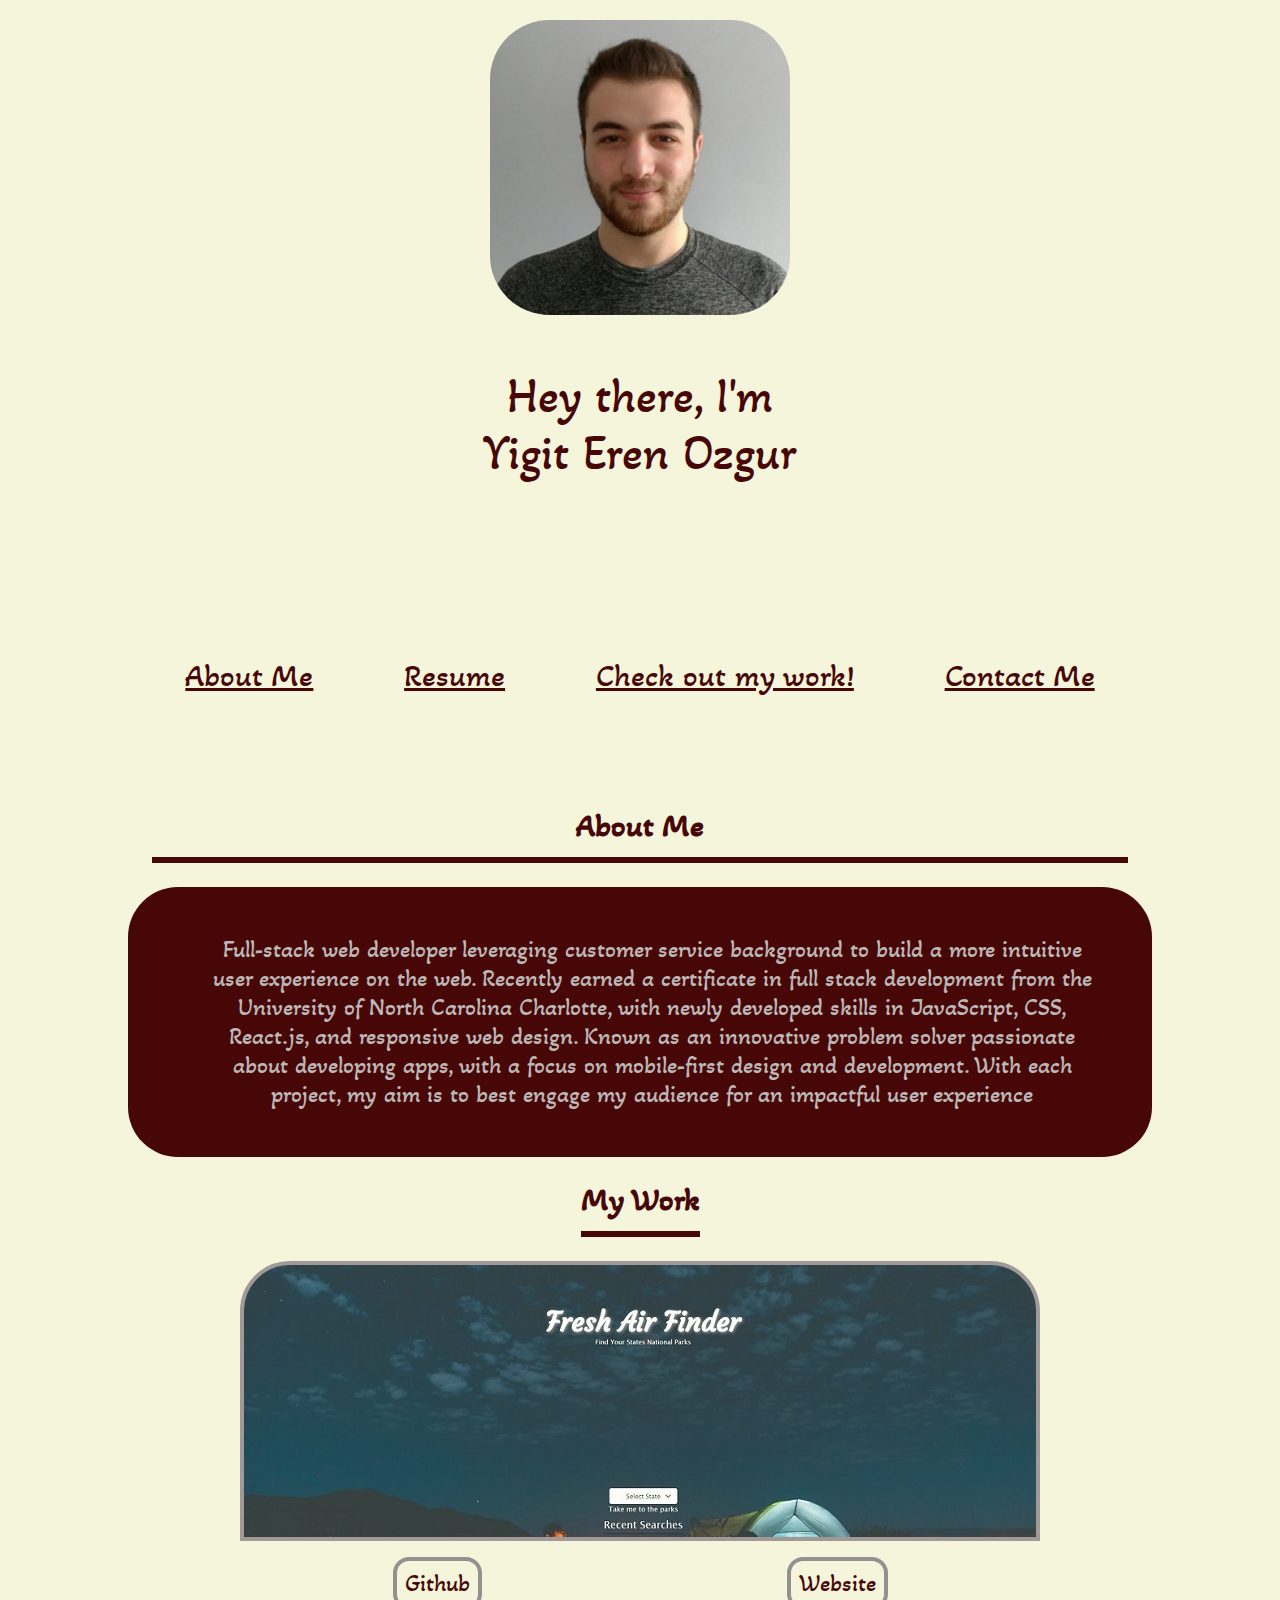
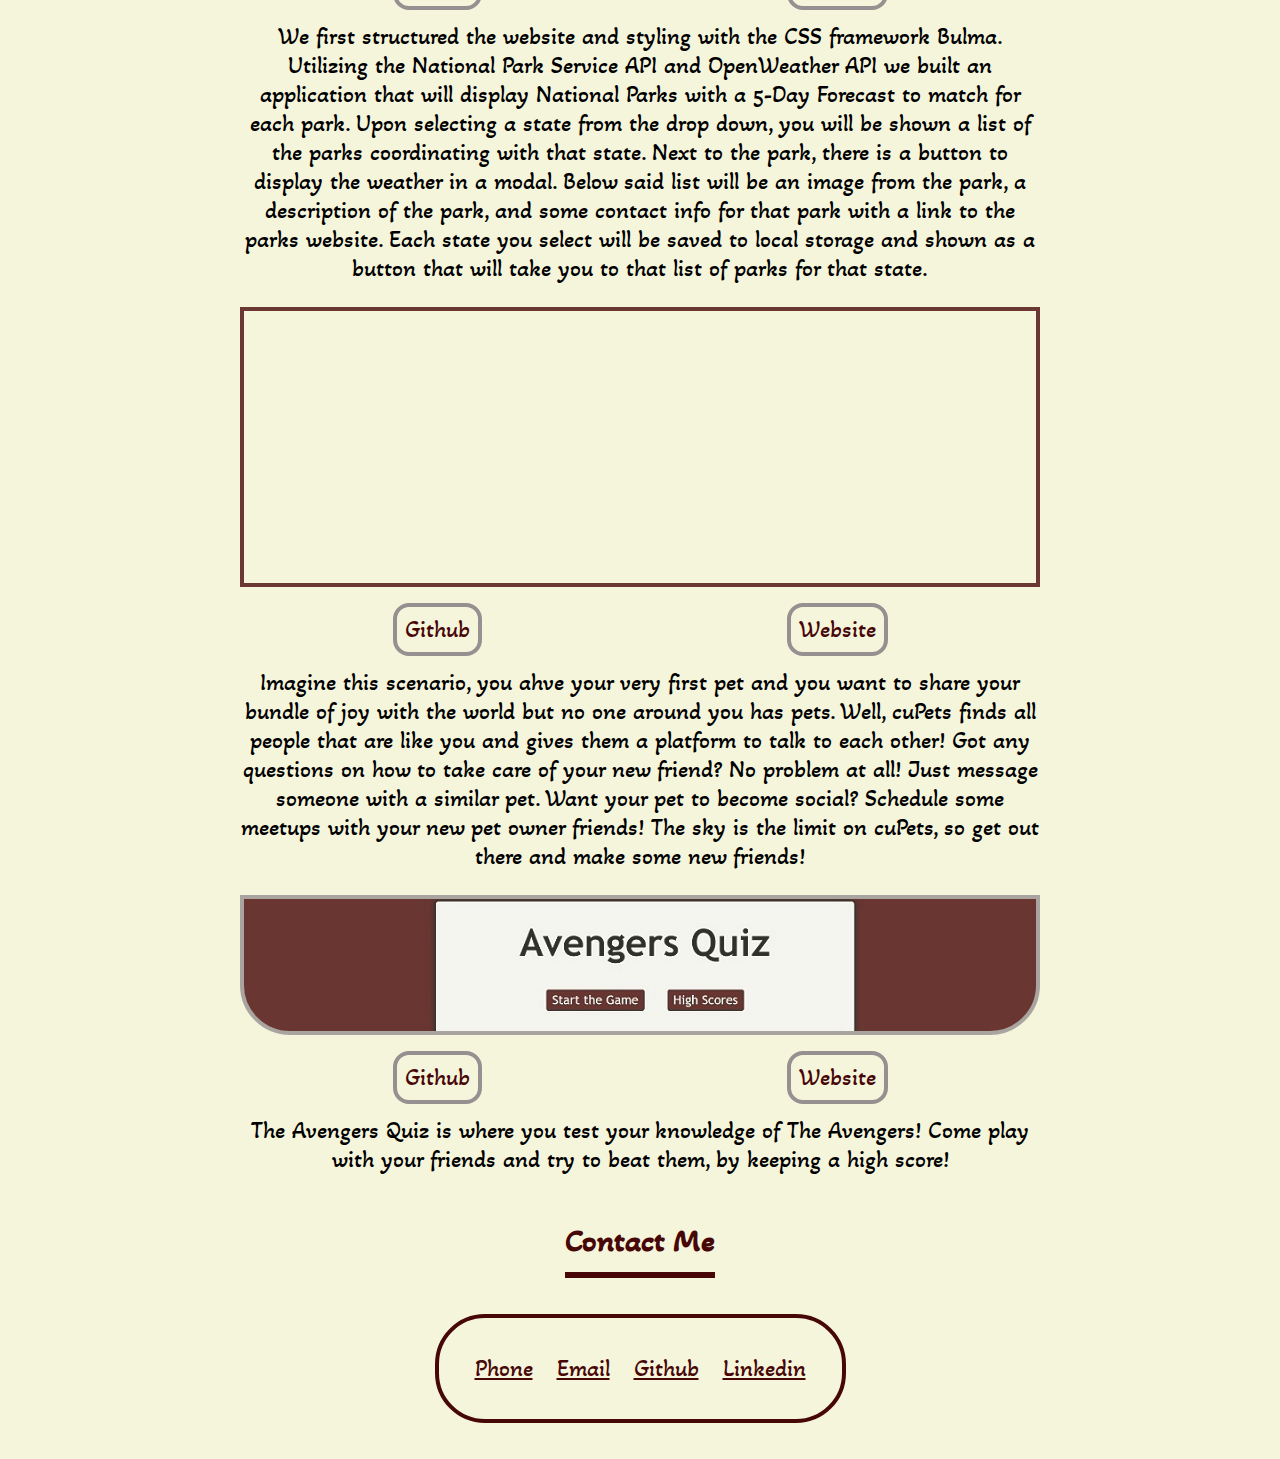
==== index.html @ b332bcf9 "added descriptions to the projects" ====
<!DOCTYPE html>
<html lang="en">

<head>
    <meta charset="UTF-8">
    <meta http-equiv="X-UA-Compatible" content="IE=edge">
    <meta name="viewport" content="width=device-width, initial-scale=1.0">
    <title>Portfolio Website</title>
    <link rel="preconnect" href="https://fonts.gstatic.com">
    <link href="https://fonts.googleapis.com/css2?family=Akaya+Telivigala&display=swap" rel="stylesheet">
    <link rel="stylesheet" href="./assets/portfolio.css">
</head>

<body>
    <div class="picture">
        <img src="./assets/pictures/portfolio pic.jpeg" class="portfolio-pic" alt="Portfolio Picture">
    </div>
    <header class="hero">
        <div class="first-item">Hey there, I'm</div>
        <div class="second-item">Yigit Eren Ozgur</div>
    </header>
    <nav class="nav" id="nav">
        <a href="#about-me">About Me</a>
        <a href="https://docs.google.com/document/d/1Fk0PF1XHbvAywMvCG-2oCISqmK-Ttk3C2h_YBoPzKW8/edit?usp=sharing"
            target="_blank">Resume</a>
        <a href="#projects">Check out my work!</a>
        <a href="#contact-me">Contact Me</a>
    </nav>
    <h2 class="about-me-h2" id="about-me">About Me</h2>
    <div class="about-me">
        <p>Full-stack web developer leveraging customer service background to build a more intuitive user experience on
            the web. Recently earned a certificate in full stack development from the University of North Carolina
            Charlotte, with newly developed skills in JavaScript, CSS, React.js, and responsive web design. Known as an
            innovative problem solver passionate about developing apps, with a focus on mobile-first design and
            development. With each project, my aim is to best engage my audience for an impactful user experience</p>
    </div>
    <section class="container" id="projects">
        <h2 class="h2">My Work</h2>
        <div class="my-projects">
            <a href="https://dylanjacobb.github.io/fresh-air-finder/" target="_blank" class="first-project">
            </a>
            <div class="link">
                <a href="https://github.com/erenozgur98/fresh-air-finder" target="_blank">Github</a>
                <a href="https://dylanjacobb.github.io/fresh-air-finder/" target="_blank">Website</a>
            </div>
            <p class="description">We first structured the website and styling with the CSS framework Bulma. Utilizing
                the National Park Service API and OpenWeather API we built an application that will display National
                Parks with a 5-Day Forecast to match for each park. Upon selecting a state from the drop down, you will
                be shown a list of the parks coordinating with that state. Next to the park, there is a button to
                display the weather in a modal. Below said list will be an image from the park, a description of the
                park, and some contact info for that park with a link to the parks website. Each state you select will
                be saved to local storage and shown as a button that will take you to that list of parks for that state.
            </p>
            <a href="https://ancient-dawn-51222.herokuapp.com/" target="_blank" class="second-project">
            </a>
            <div class="link">
                <a href="https://github.com/erenozgur98/cuPets" target="_blank">Github</a>
                <a href="https://ancient-dawn-51222.herokuapp.com/home" target="_blank">Website</a>
            </div>
            <p class="description">Imagine this scenario, you ahve your very first pet and you want to share your bundle
                of joy with the world but no one around you has pets. Well, cuPets finds all people that are like you
                and gives them a platform to talk to each other! Got any questions on how to take care of your new
                friend? No problem at all! Just message someone with a similar pet. Want your pet to become social?
                Schedule some meetups with your new pet owner friends! The sky is the limit on cuPets, so get out there
                and make some new friends!
            </p>
            <a href="https://erenozgur98.github.io/avengers-quiz/" target="_blank" class="first-homework">
            </a>
            <div class="link">
                <a href="https://github.com/erenozgur98/avengers-quiz" target="_blank">Github</a>
                <a href="https://erenozgur98.github.io/avengers-quiz/" target="_blank">Website</a>
            </div>
            <p class="description">The Avengers Quiz is where you test your knowledge of The Avengers! Come play with
                your friends and try to beat them, by keeping a high score!</p>
        </div>
        <h2 class="h2" id="contact-me">Contact Me</h2>
        <div class="contact-me">
            <nav>
                <a href="tel:201-993-0466">Phone</a>
                <a href="mailto:yigiterenozgur@outlook.com">Email</a>
                <a href="https://github.com/erenozgur98" target="_blank">Github</a>
                <a href="https://www.linkedin.com/in/yigit-eren-ozgur-a245b3201/" target="_blank">Linkedin</a>
            </nav>
        </div>
    </section>
</body>

</html>
---- assets/portfolio.css ----
* {
    margin: 0;
    padding: 0;
}

body {
    font-family: 'Akaya Telivigala', cursive;
    font-size: 16px;
    max-width: 80%;
    margin: 0 auto;
    /* background-color: #470707; */
    /* background-color: rgb(218, 192, 159); */
    background-color: beige;
    /* background-color: #470707; */
}

.hero {
    display: flex;
    justify-content: center;
    align-items: center;
    flex-direction: column;
    background: transparent;
    font-size: 48px;
    margin-top: 12px;
    padding: 20px 164px 164px;
    /* color: rgb(189, 183, 183); */
    color: #470707;
    transition: all 100ms ease;
}

.nav {
    display: flex;
    justify-content: space-around;
    align-items: center;
    /* font-size: 150%; */
    font-size: 32px;
    background: transparent;
    padding: 12px;
    border-bottom-left-radius: 50px;
    border-bottom-right-radius: 50px;
    margin-bottom: 100px;
    
}

.nav > a {
    /* color: rgb(189, 183, 183); */
    color: #470707;
    transition: all 100ms ease;
}

.nav > a:hover {
    transform: translateY(-6px);
    transition: all 100ms ease;
}

.picture {
    display: flex;
    justify-content: center;
    align-content: center;
}

.portfolio-pic {
    max-width: 300px;
    max-height: 300px;
    border-radius: 20%;
    margin: 20px;
}

.about-me {
    display: flex;
    justify-content: center;
    align-items: center;
    font-size: 24px;
    padding: 24px;
    /* background-color: rgb(218, 192, 159); */
    background-color: #470707;
    border-radius: 50px;
}

.about-me > p {
    margin: 24px;
    text-align: center;
    padding-left: 24px;
}

.container {
    display: flex;
    justify-content: center;
    align-items: center;
    flex-direction: column;
    flex-wrap: wrap;
    font-size: 24px;
}

.projects {
    display: flex;
    flex-direction: column;
    justify-content: space-between;
    flex-wrap: wrap;
}

.about-me-h2 {
    display: flex;
    justify-content: center;
    align-items: center;
    flex-direction: column;
    flex-wrap: wrap;
    font-size: 32px;
    margin: 24px;
    padding-bottom: 12px;
    /* color: rgb(189, 183, 183); */
    /* color: rgb(218, 192, 159); */
    color: #470707;
    border-bottom: #470707 solid 6px;
    /* border-bottom: rgb(189, 183, 183) solid 6px; */
}

.about-me > p {
    color: rgb(189, 183, 183);
}

.h2 {
    font-size: 32px;
    margin: 24px;
    padding-bottom: 12px;
    /* color: rgb(189, 183, 183);
    border-bottom: rgb(189, 183, 183) solid 6px; */
    color: #470707;
    border-bottom: #470707 solid 6px;
}

.first-project {
    width: 800px;
    min-height: 280px;
    /* border: 4px solid rgb(189, 183, 183); */
    /* border: #470707 solid 4px; */
    border: rgb(151, 144, 144) solid 4px;
    /* border: 4px solid black; */
    box-sizing: border-box;
    margin-bottom: 16px;
    /* background-color: rgb(97, 6, 6); */
    display: flex;
    align-items: flex-end;
    justify-content: center;
    text-decoration: none;
    background-image: url("./pictures/first-project.jpg");
    /* background-repeat: repeat; */
    opacity: 0.9;
    transition: all 100ms ease;
    border-top-left-radius: 50px;
    border-top-right-radius: 50px;
}

.first-project:hover {
    transform: translateY(-6px);
    opacity: 1;
}

.second-project {
    /* border: 4px solid rgb(189, 183, 183); */
    width: 800px;
    min-height: 280px;
    box-sizing: border-box;
    margin-bottom: 16px;
    /* background-color: rgb(97, 6, 6); */
    border: #470707 solid 4px;
    display: flex;
    align-items: flex-end;
    justify-content: center;
    text-decoration: none;
    background-image: url("./pictures/cuPets.jpg");
    background-size: 825px 300px;
    opacity: 0.8;
    transition: all 100ms ease;
}

.second-project:hover {
    transform: translateY(-6px);
    opacity: 1;
}

.first-homework {
    /* border: 4px solid rgb(189, 183, 183); */
    /* border: #470707 solid 4px; */
    border: rgb(151, 144, 144) solid 4px;
    width: 800px;
    min-height: 140px;
    box-sizing: border-box;
    margin-bottom: 16px;
    background-color: rgb(97, 6, 6);
    display: flex;
    align-items: flex-end;
    justify-content: center;
    text-decoration: none;
    background-image: url("./pictures/avengers.jpg");
    opacity: 0.8;
    transition: all 100ms ease;
    border-bottom-left-radius: 50px;
    border-bottom-right-radius: 50px;
}

.first-homework:hover {
    transform: translateY(-6px);
    opacity: 1;
}

.description {
    width: 800px;
    text-align: center;
    margin-bottom: 24px;
}

.link {
    display: flex;
    justify-content: space-around;
    align-items: center;
}

.link > a {
    color: #470707;
    padding: 8px;
    text-decoration: none;
    border: rgb(151, 144, 144) solid 4px;
    border-radius: 16px;
    margin-bottom: 12px;
}
.contact-me {
    display: flex;
    justify-content: center;
    align-items: center;
    margin: 12px 12px 36px;
    padding: 24px;
    /* border: 4px solid rgb(189, 183, 183); */
    border: #470707 solid 4px;
    border-radius: 50px;
}

.contact-me > nav {
    display: flex;
}

.contact-me > nav > a {
    display: flex;
    justify-content: center;
    align-items: center;
    text-decoration: none;
    /* color: rgb(189, 183, 183); */
    color: #470707;
    padding: 12px;
    text-decoration: underline;
    transition: all 100ms ease;
}

.contact-me > nav > a:hover {
    transform: translateY(-6px);
}

@media screen and (max-width: 1020px) {
    .first-project, .second-project, .first-homework, .description, .link {
        width: 600px;
        background-size: 600px 300px;
    }

    .nav {
        display: flex;
        justify-content: center;
        align-items: center;
        flex-direction: column;
    }
}

@media screen and (max-width: 850px) {
    .first-project, .second-project, .first-homework, .description, .link {
        width: 500px;
        background-size: 500px 300px;
    }
    
    .hero {
        padding-left: 48px;
        padding-right: 48px;     
    }
}

@media screen and (max-width: 700px) {
    .first-project, .second-project, .first-homework, .description, .link {
        width: 300px;
        background-size: 300px 350px;
    }
    body {
        max-width: 100%;
        margin: 0 auto;
    }
    .hero {
        padding-left: 24px;
        padding-right: 24px;
    }
}

@media screen and (max-width: 540px) {
    .contact-me > nav {
        display: flex;
        justify-content: center;
        align-items: center;
        flex-direction: column;
    }
    .hero {
        padding-left: 12px;
        padding-right: 12px;
    }
    .about-me {
        padding: 12px;
    }
}

@media screen and (max-width: 342px) {
    .hero {
        padding-left: 8px;
        padding-right: 8px;
    }
}
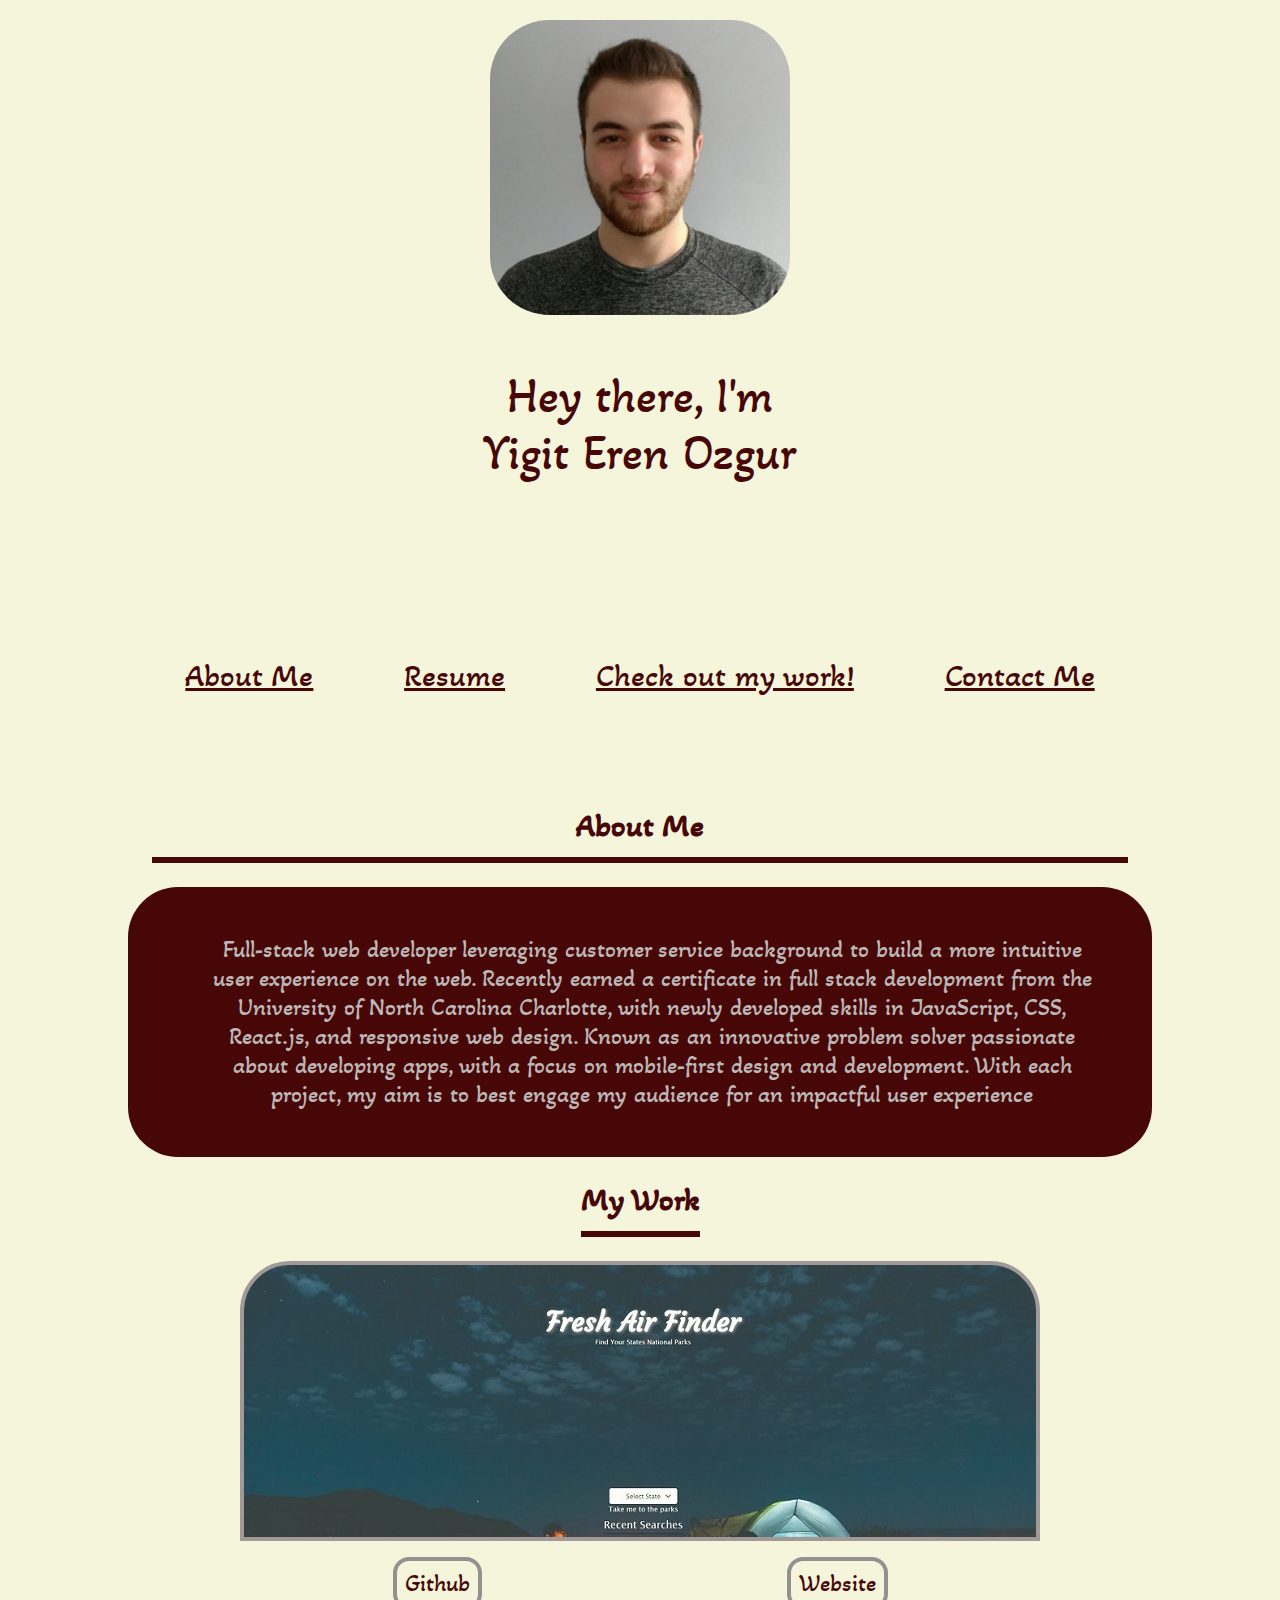
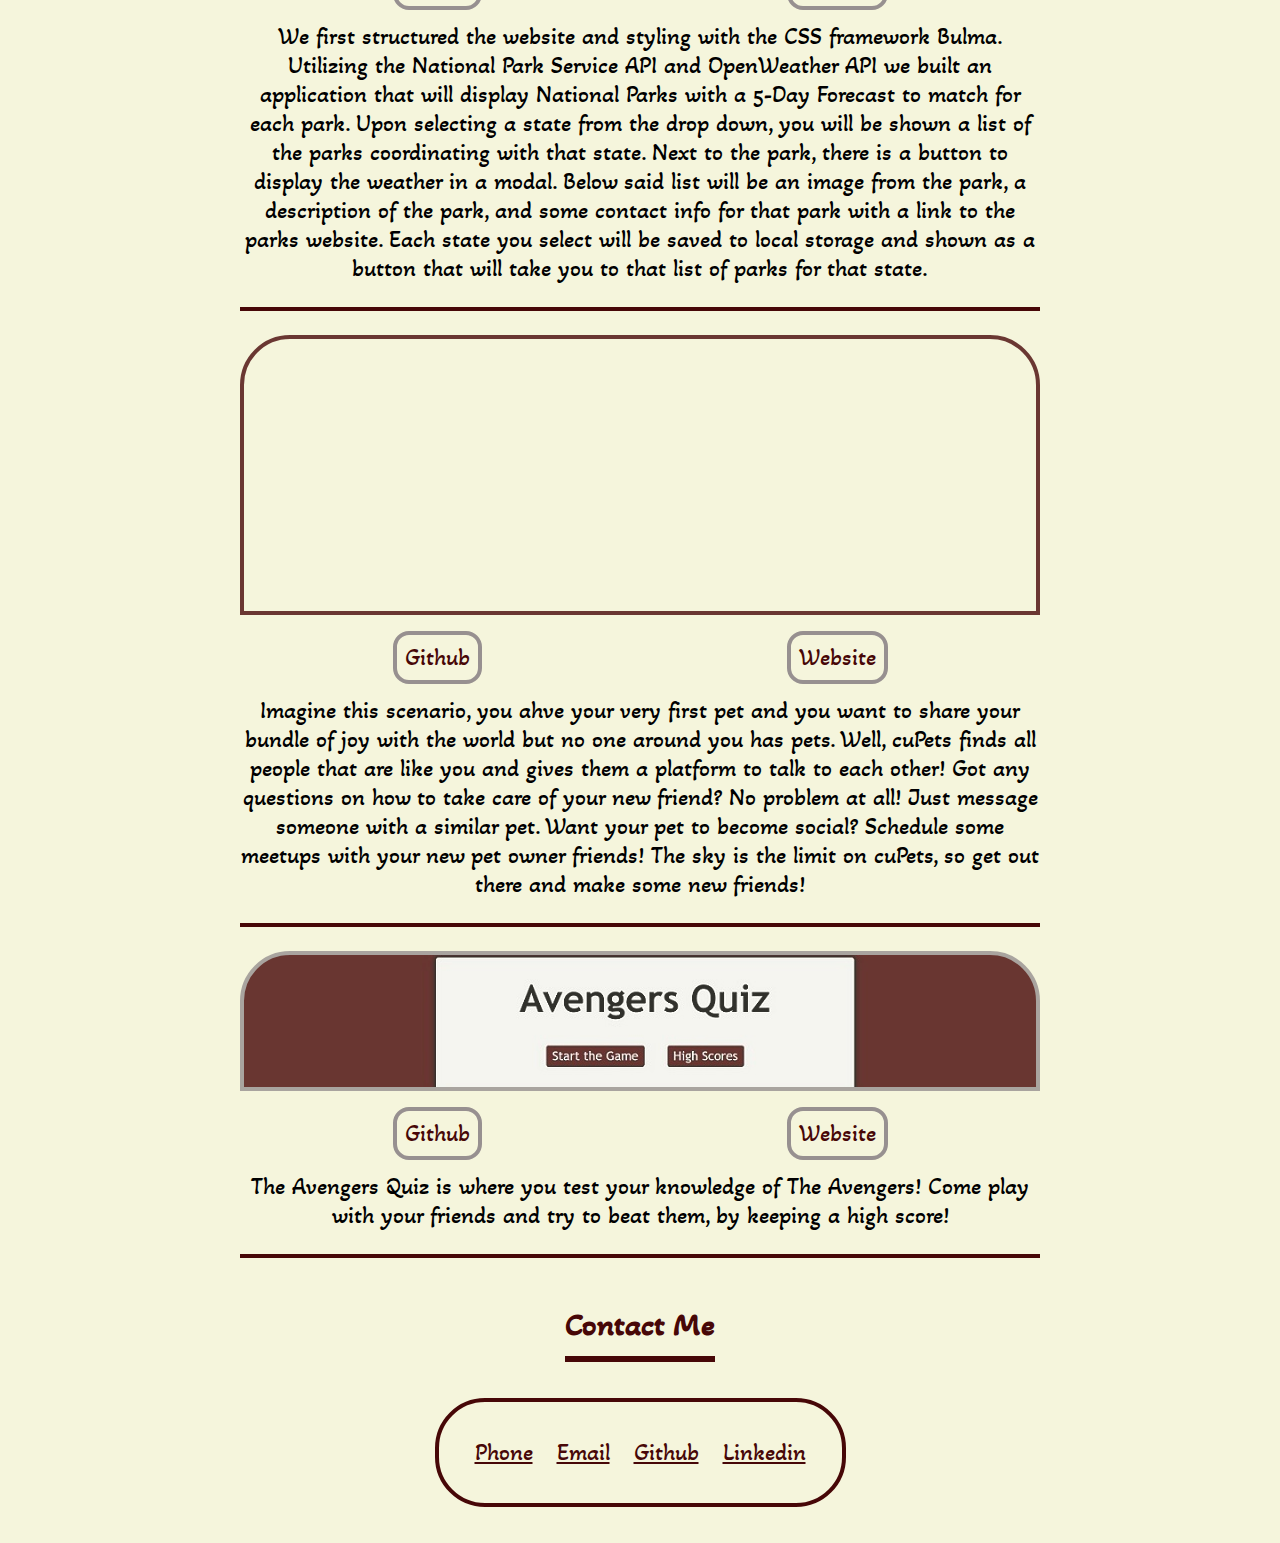
==== commit de7bd199: "changed the linkedin link" ====
--- a/index.html
+++ b/index.html
@@ -79,7 +79,7 @@
                 <a href="tel:201-993-0466">Phone</a>
                 <a href="mailto:yigiterenozgur@outlook.com">Email</a>
                 <a href="https://github.com/erenozgur98" target="_blank">Github</a>
-                <a href="https://www.linkedin.com/in/yigit-eren-ozgur-a245b3201/" target="_blank">Linkedin</a>
+                <a href="www.linkedin.com/in/yigit-eren-ozgur" target="_blank">Linkedin</a>
             </nav>
         </div>
     </section>
--- a/assets/portfolio.css
+++ b/assets/portfolio.css
@@ -172,6 +172,8 @@
     background-size: 825px 300px;
     opacity: 0.8;
     transition: all 100ms ease;
+    border-top-left-radius: 50px;
+    border-top-right-radius: 50px;
 }
 
 .second-project:hover {
@@ -195,8 +197,8 @@
     background-image: url("./pictures/avengers.jpg");
     opacity: 0.8;
     transition: all 100ms ease;
-    border-bottom-left-radius: 50px;
-    border-bottom-right-radius: 50px;
+    border-top-left-radius: 50px;
+    border-top-right-radius: 50px;
 }
 
 .first-homework:hover {
@@ -208,6 +210,8 @@
     width: 800px;
     text-align: center;
     margin-bottom: 24px;
+    padding-bottom: 24px;
+    border-bottom: 4px solid #470707;
 }
 
 .link {
@@ -223,7 +227,15 @@
     border: rgb(151, 144, 144) solid 4px;
     border-radius: 16px;
     margin-bottom: 12px;
-}
+    transition: all 283ms ease;
+}
+
+.link > a:hover {
+    transform: translateY(-6px);
+    background-color: #470707;
+    color: rgb(189, 183, 183);
+}
+
 .contact-me {
     display: flex;
     justify-content: center;
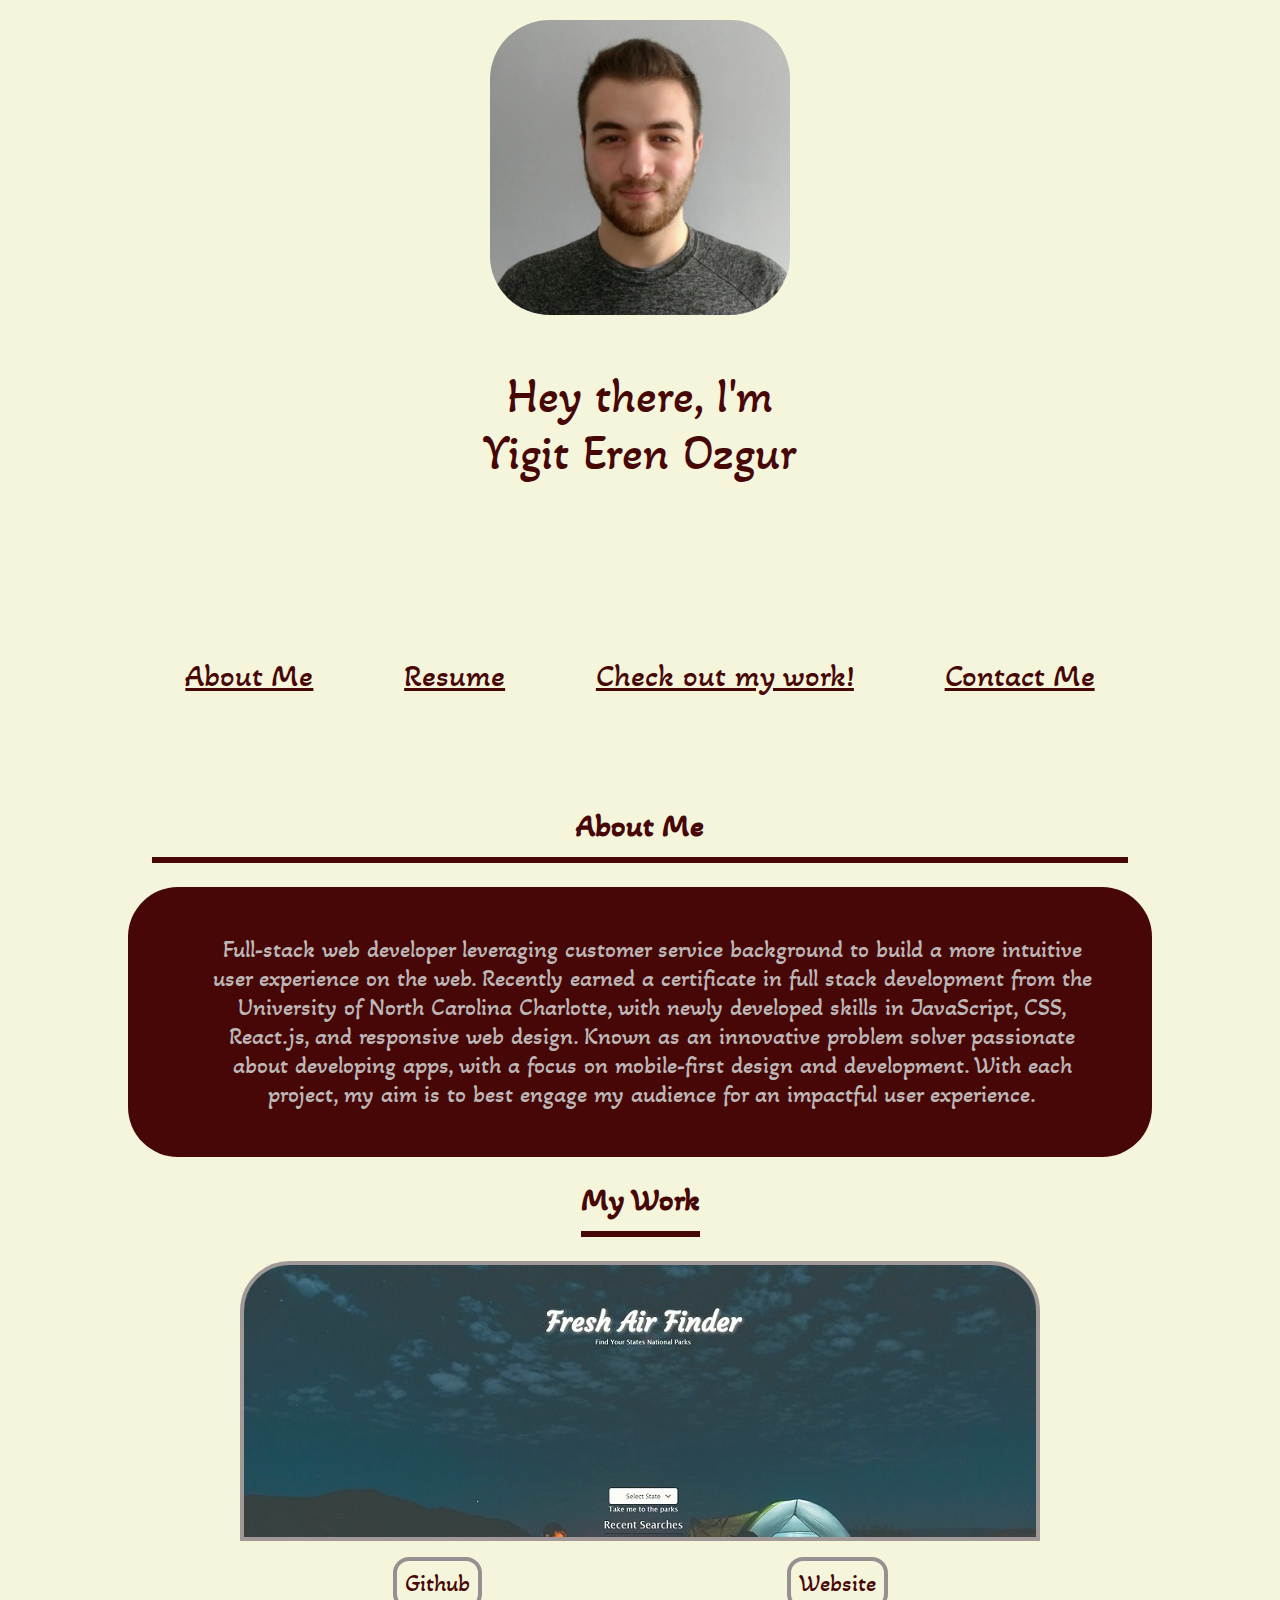
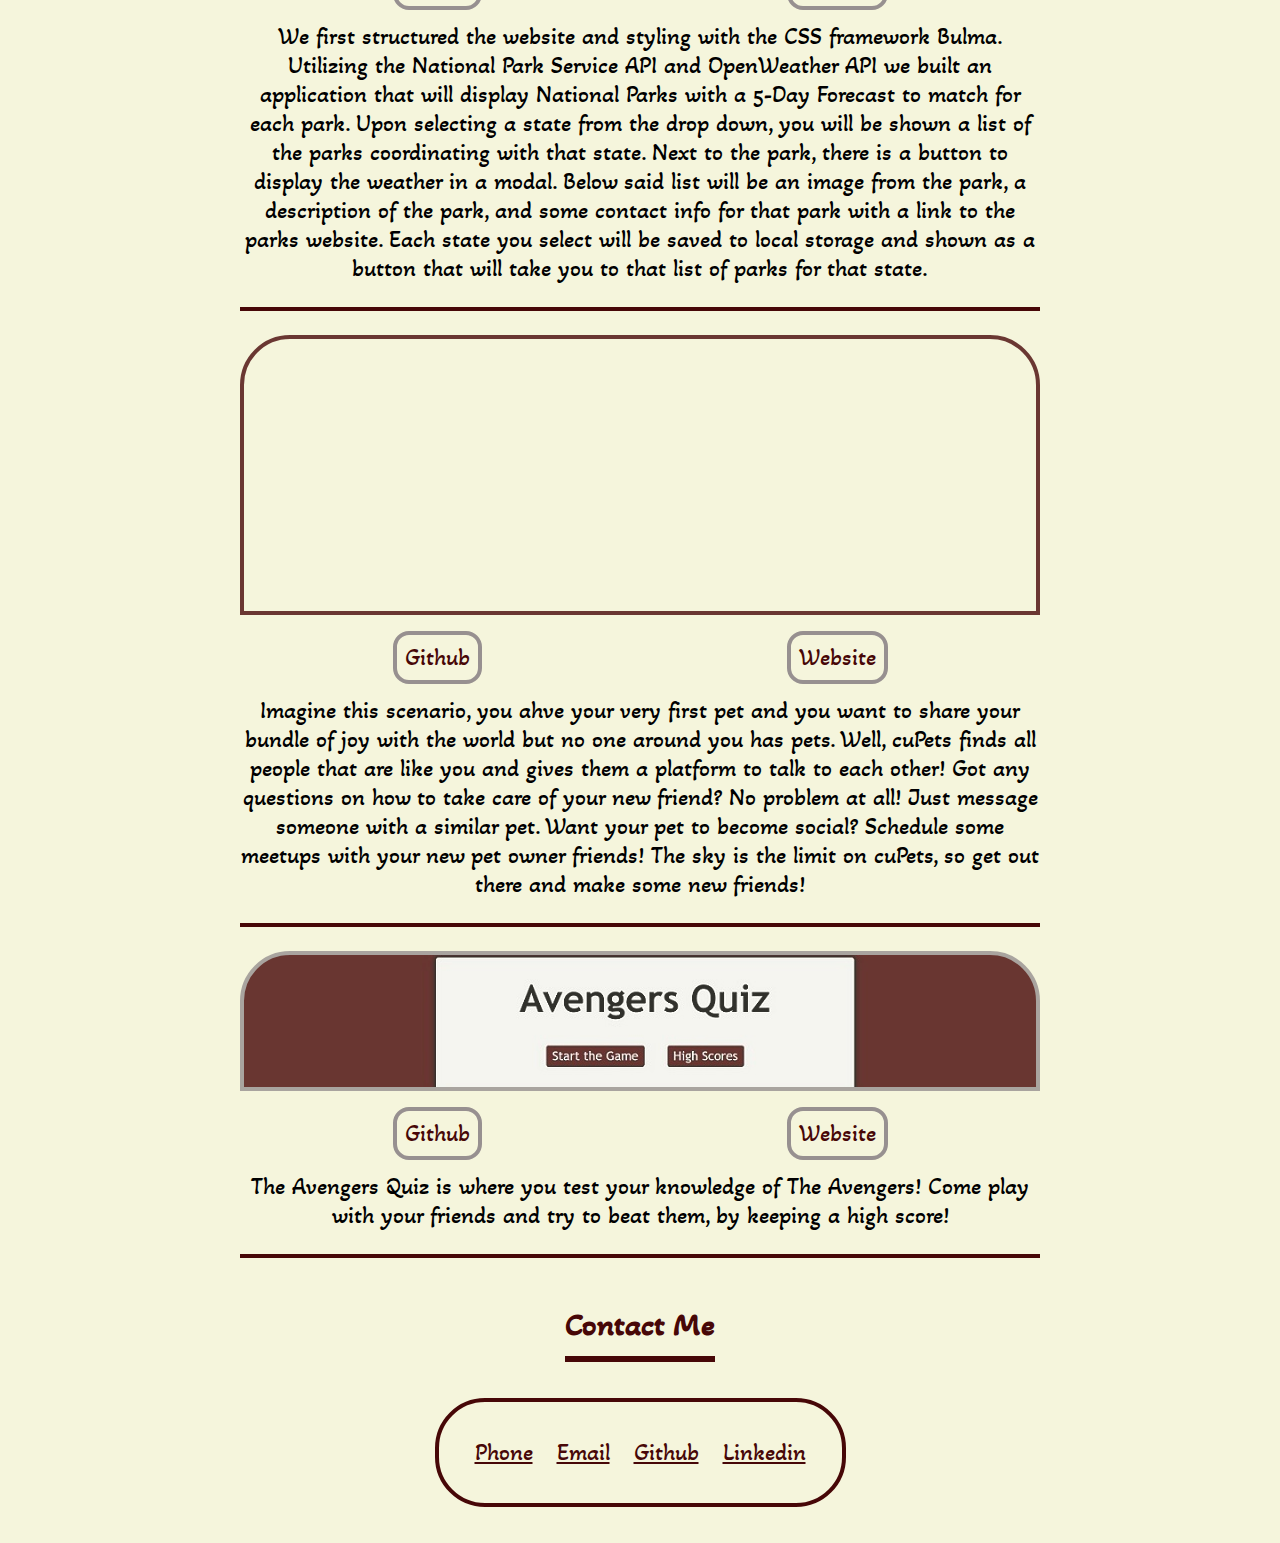
==== commit 23beb8e0: "added . at the end of about me" ====
--- a/index.html
+++ b/index.html
@@ -32,7 +32,7 @@
             the web. Recently earned a certificate in full stack development from the University of North Carolina
             Charlotte, with newly developed skills in JavaScript, CSS, React.js, and responsive web design. Known as an
             innovative problem solver passionate about developing apps, with a focus on mobile-first design and
-            development. With each project, my aim is to best engage my audience for an impactful user experience</p>
+            development. With each project, my aim is to best engage my audience for an impactful user experience.</p>
     </div>
     <section class="container" id="projects">
         <h2 class="h2">My Work</h2>
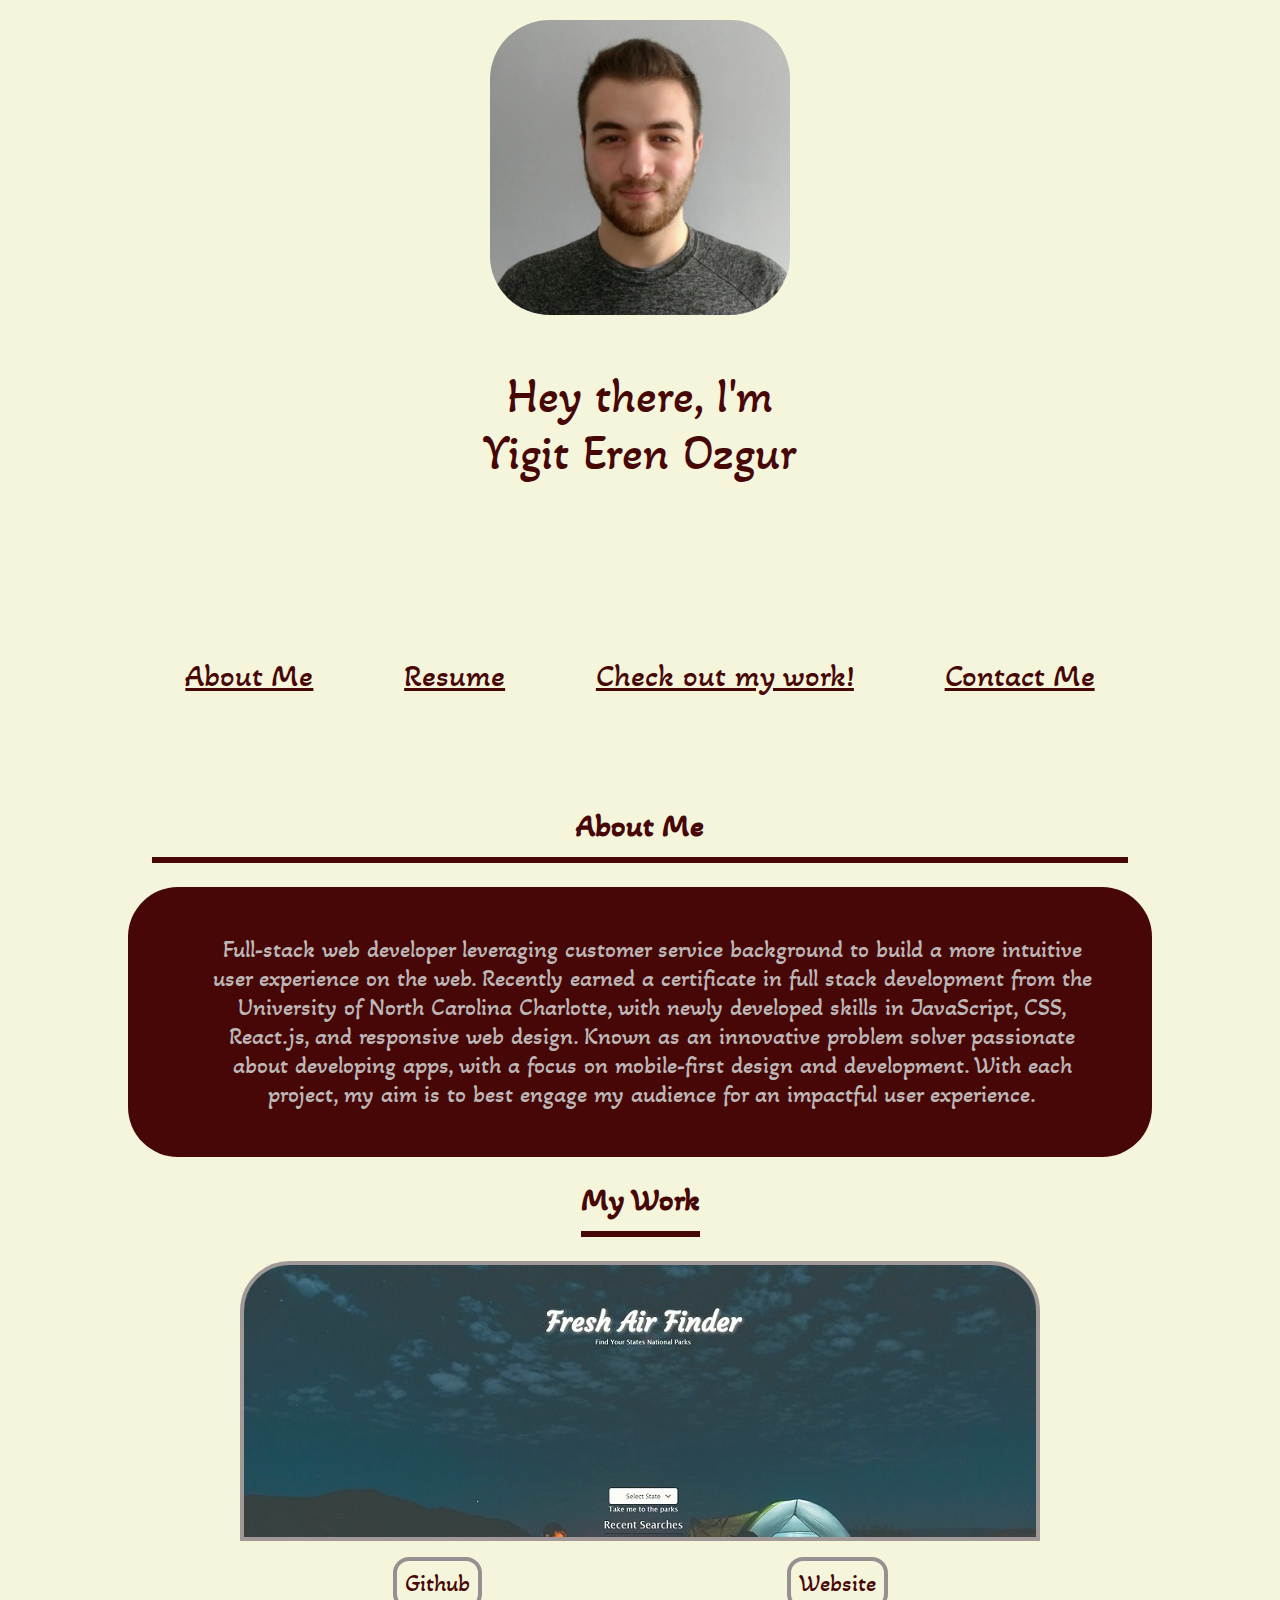
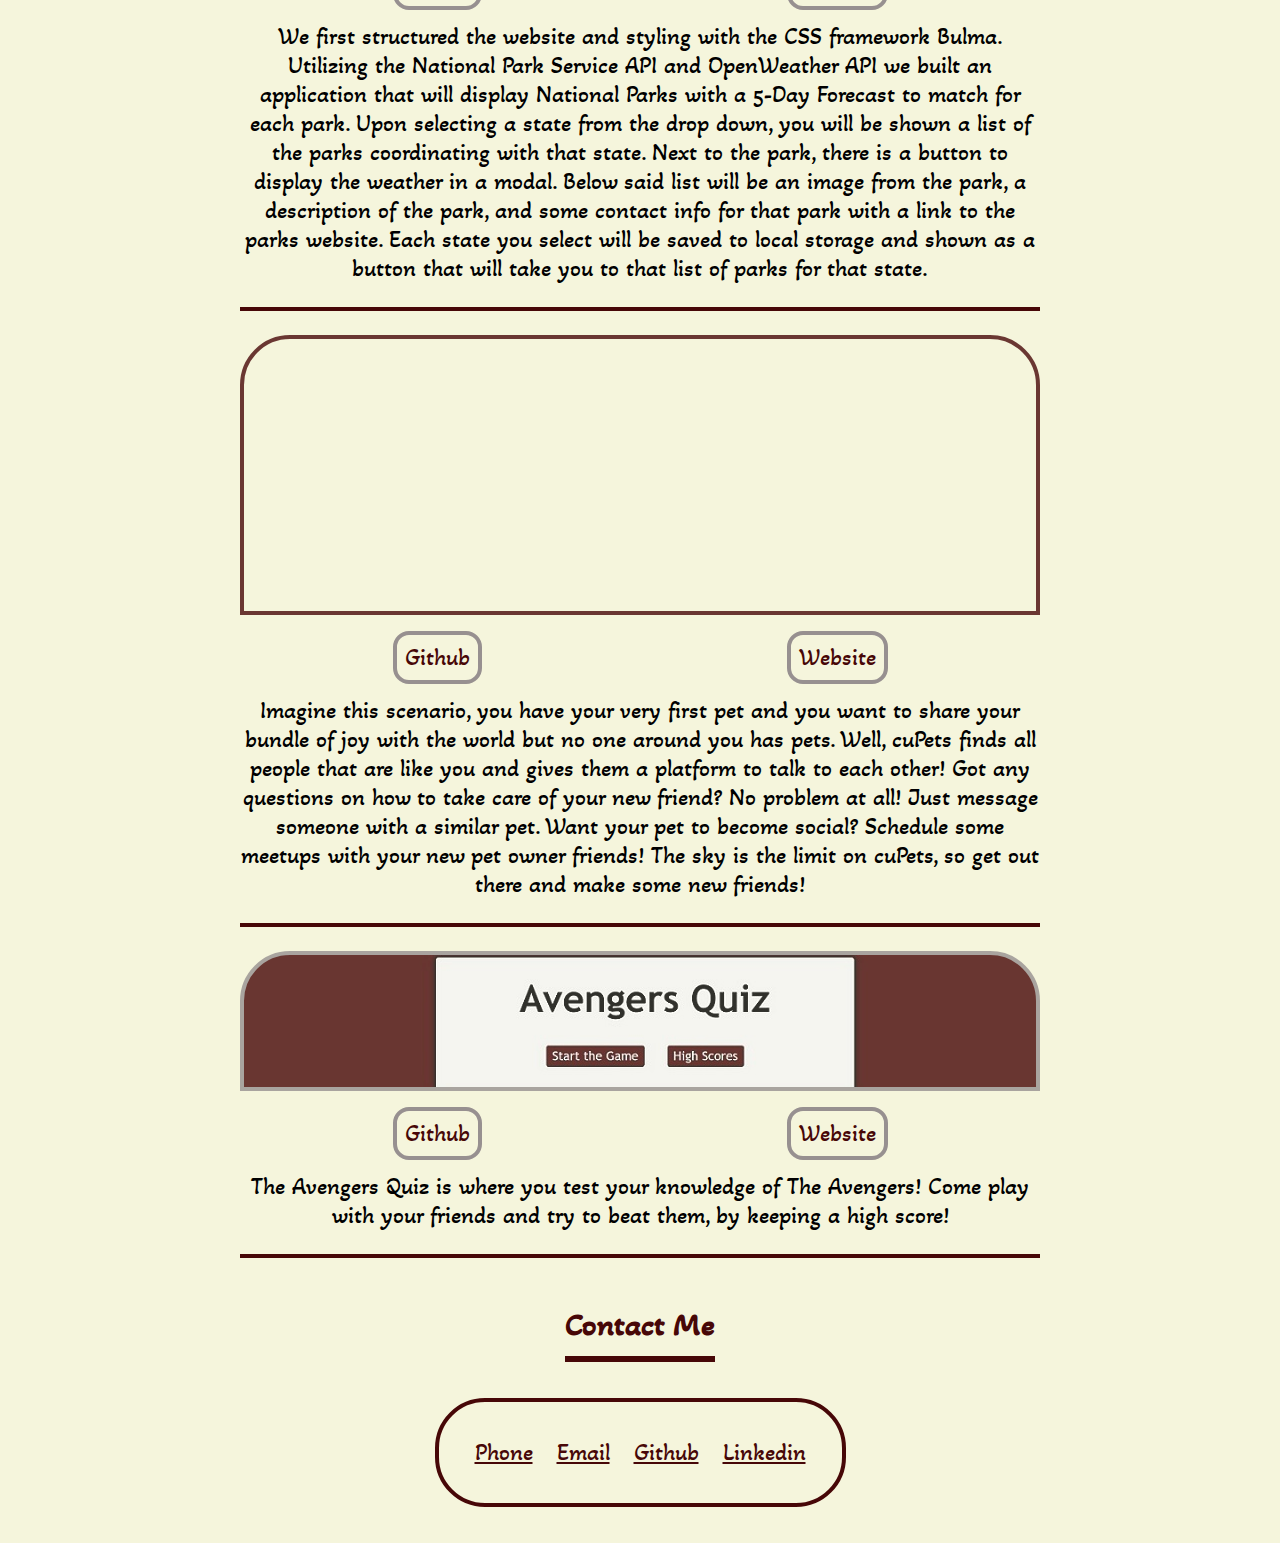
==== commit 9f2b2df5: "fixed a typo" ====
--- a/index.html
+++ b/index.html
@@ -57,7 +57,7 @@
                 <a href="https://github.com/erenozgur98/cuPets" target="_blank">Github</a>
                 <a href="https://ancient-dawn-51222.herokuapp.com/home" target="_blank">Website</a>
             </div>
-            <p class="description">Imagine this scenario, you ahve your very first pet and you want to share your bundle
+            <p class="description">Imagine this scenario, you have your very first pet and you want to share your bundle
                 of joy with the world but no one around you has pets. Well, cuPets finds all people that are like you
                 and gives them a platform to talk to each other! Got any questions on how to take care of your new
                 friend? No problem at all! Just message someone with a similar pet. Want your pet to become social?
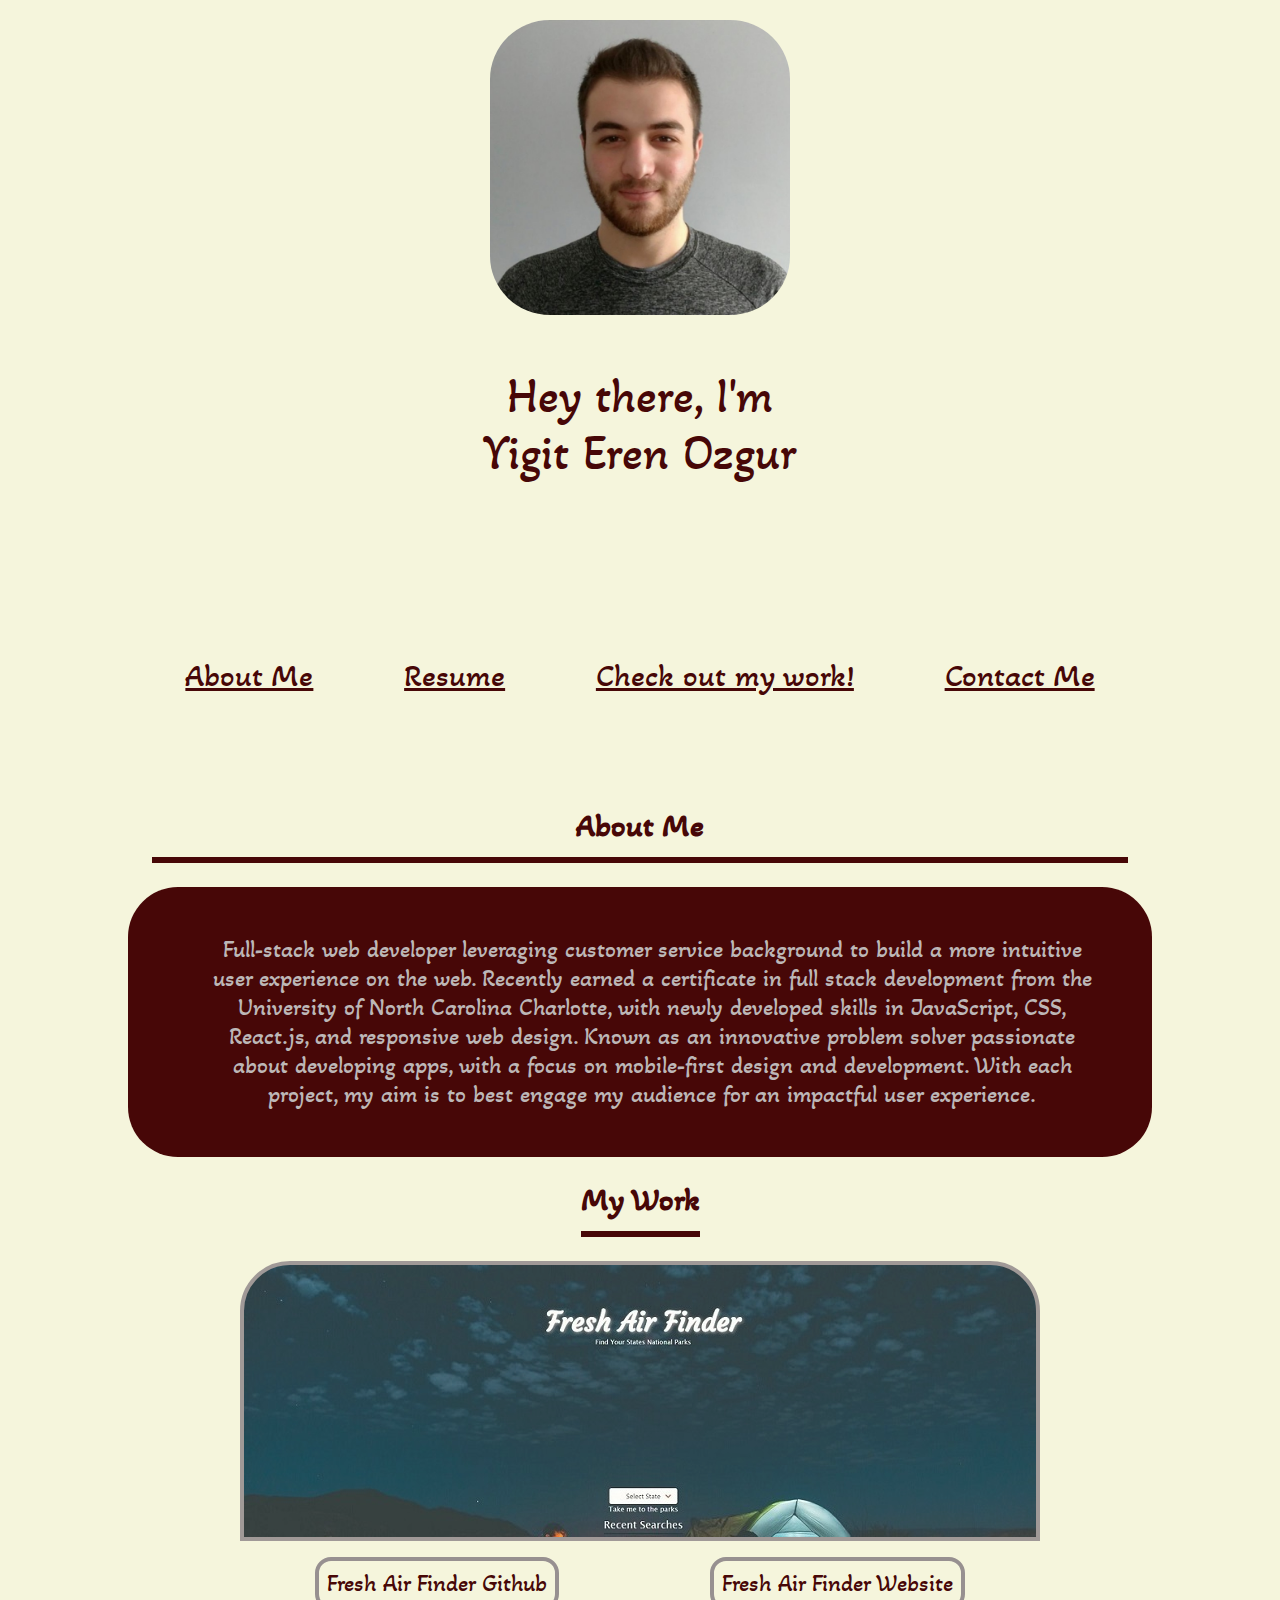
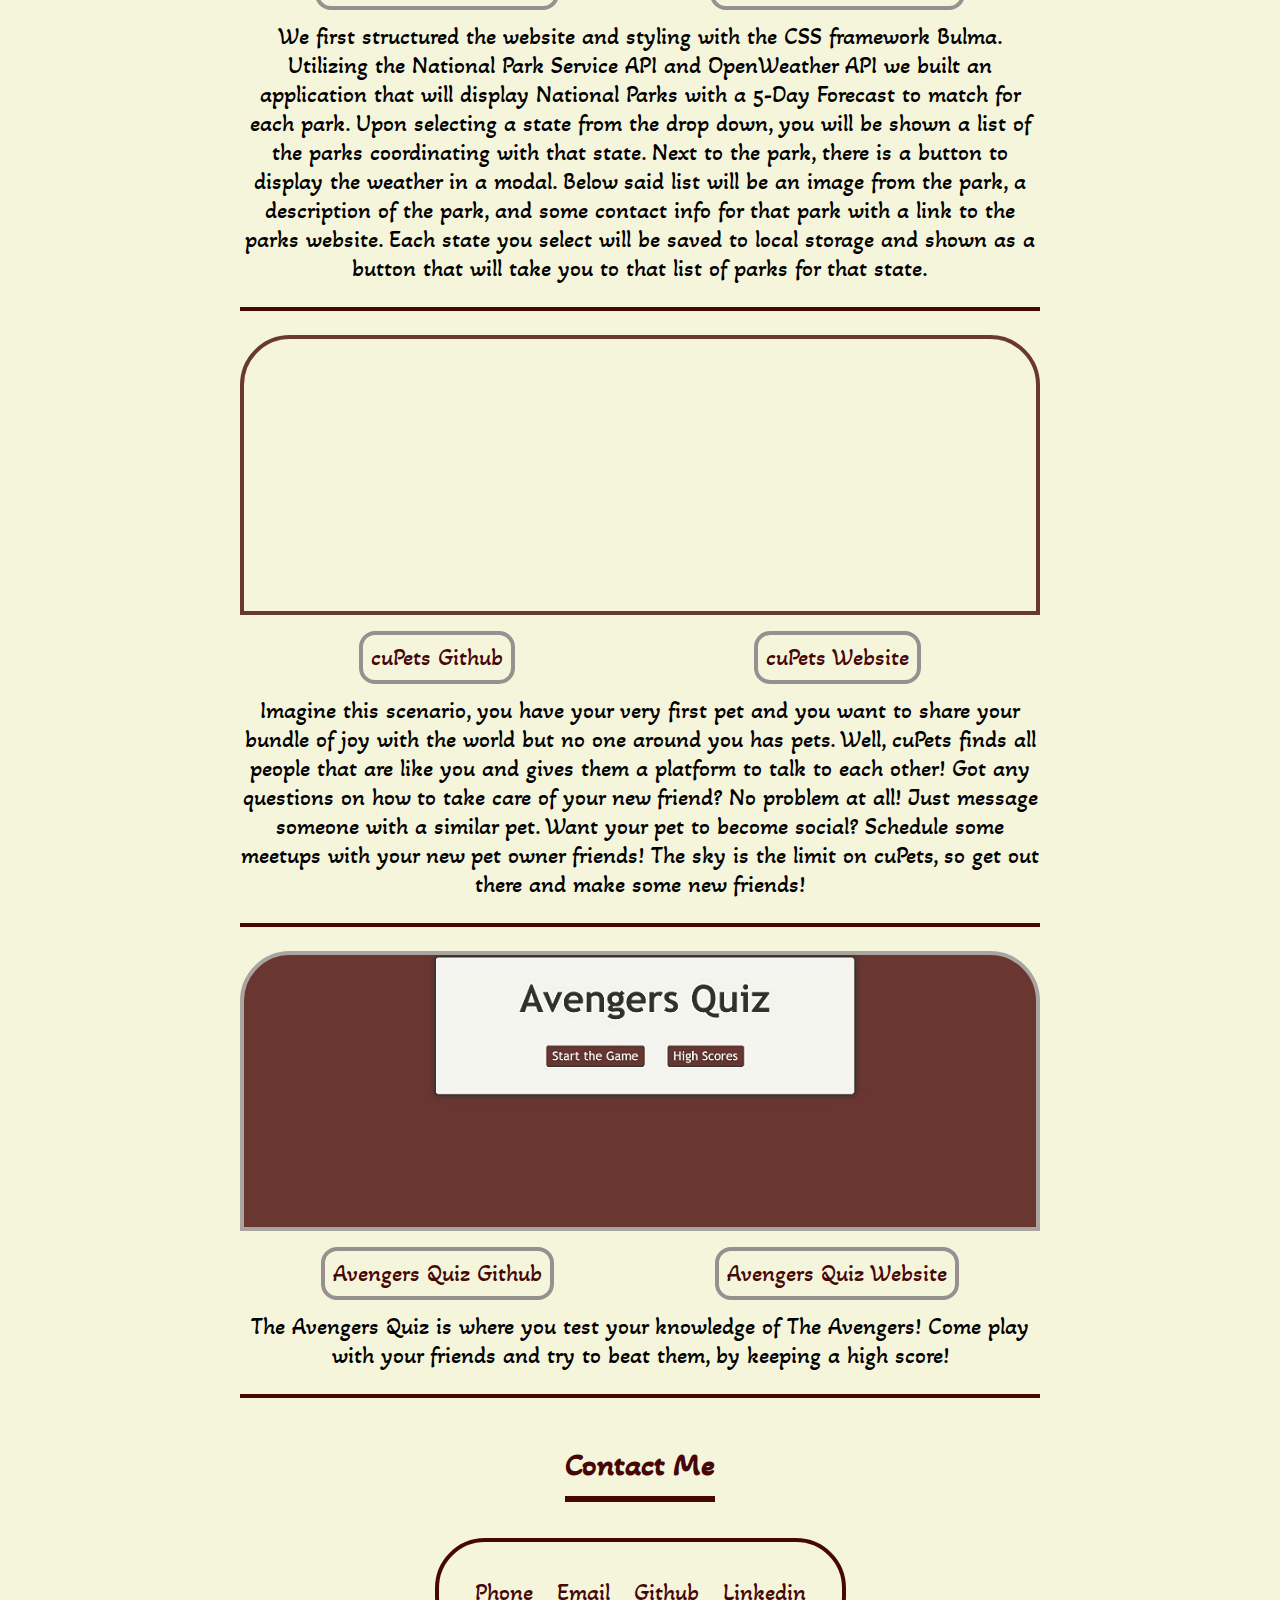
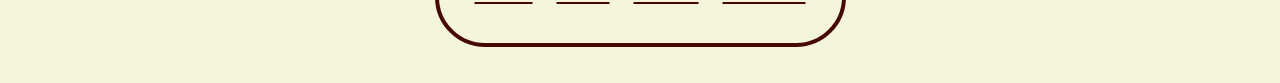
==== commit 179886df: "tryna fix the image issue" ====
--- a/index.html
+++ b/index.html
@@ -40,8 +40,8 @@
             <a href="https://dylanjacobb.github.io/fresh-air-finder/" target="_blank" class="first-project">
             </a>
             <div class="link">
-                <a href="https://github.com/erenozgur98/fresh-air-finder" target="_blank">Github</a>
-                <a href="https://dylanjacobb.github.io/fresh-air-finder/" target="_blank">Website</a>
+                <a href="https://github.com/erenozgur98/fresh-air-finder" target="_blank">Fresh Air Finder Github</a>
+                <a href="https://dylanjacobb.github.io/fresh-air-finder/" target="_blank">Fresh Air Finder Website</a>
             </div>
             <p class="description">We first structured the website and styling with the CSS framework Bulma. Utilizing
                 the National Park Service API and OpenWeather API we built an application that will display National
@@ -54,8 +54,8 @@
             <a href="https://ancient-dawn-51222.herokuapp.com/" target="_blank" class="second-project">
             </a>
             <div class="link">
-                <a href="https://github.com/erenozgur98/cuPets" target="_blank">Github</a>
-                <a href="https://ancient-dawn-51222.herokuapp.com/home" target="_blank">Website</a>
+                <a href="https://github.com/erenozgur98/cuPets" target="_blank">cuPets Github</a>
+                <a href="https://ancient-dawn-51222.herokuapp.com/home" target="_blank">cuPets Website</a>
             </div>
             <p class="description">Imagine this scenario, you have your very first pet and you want to share your bundle
                 of joy with the world but no one around you has pets. Well, cuPets finds all people that are like you
@@ -67,8 +67,8 @@
             <a href="https://erenozgur98.github.io/avengers-quiz/" target="_blank" class="first-homework">
             </a>
             <div class="link">
-                <a href="https://github.com/erenozgur98/avengers-quiz" target="_blank">Github</a>
-                <a href="https://erenozgur98.github.io/avengers-quiz/" target="_blank">Website</a>
+                <a href="https://github.com/erenozgur98/avengers-quiz" target="_blank">Avengers Quiz Github</a>
+                <a href="https://erenozgur98.github.io/avengers-quiz/" target="_blank">Avengers Quiz Website</a>
             </div>
             <p class="description">The Avengers Quiz is where you test your knowledge of The Avengers! Come play with
                 your friends and try to beat them, by keeping a high score!</p>
--- a/assets/portfolio.css
+++ b/assets/portfolio.css
@@ -186,7 +186,7 @@
     /* border: #470707 solid 4px; */
     border: rgb(151, 144, 144) solid 4px;
     width: 800px;
-    min-height: 140px;
+    min-height: 280px;
     box-sizing: border-box;
     margin-bottom: 16px;
     background-color: rgb(97, 6, 6);
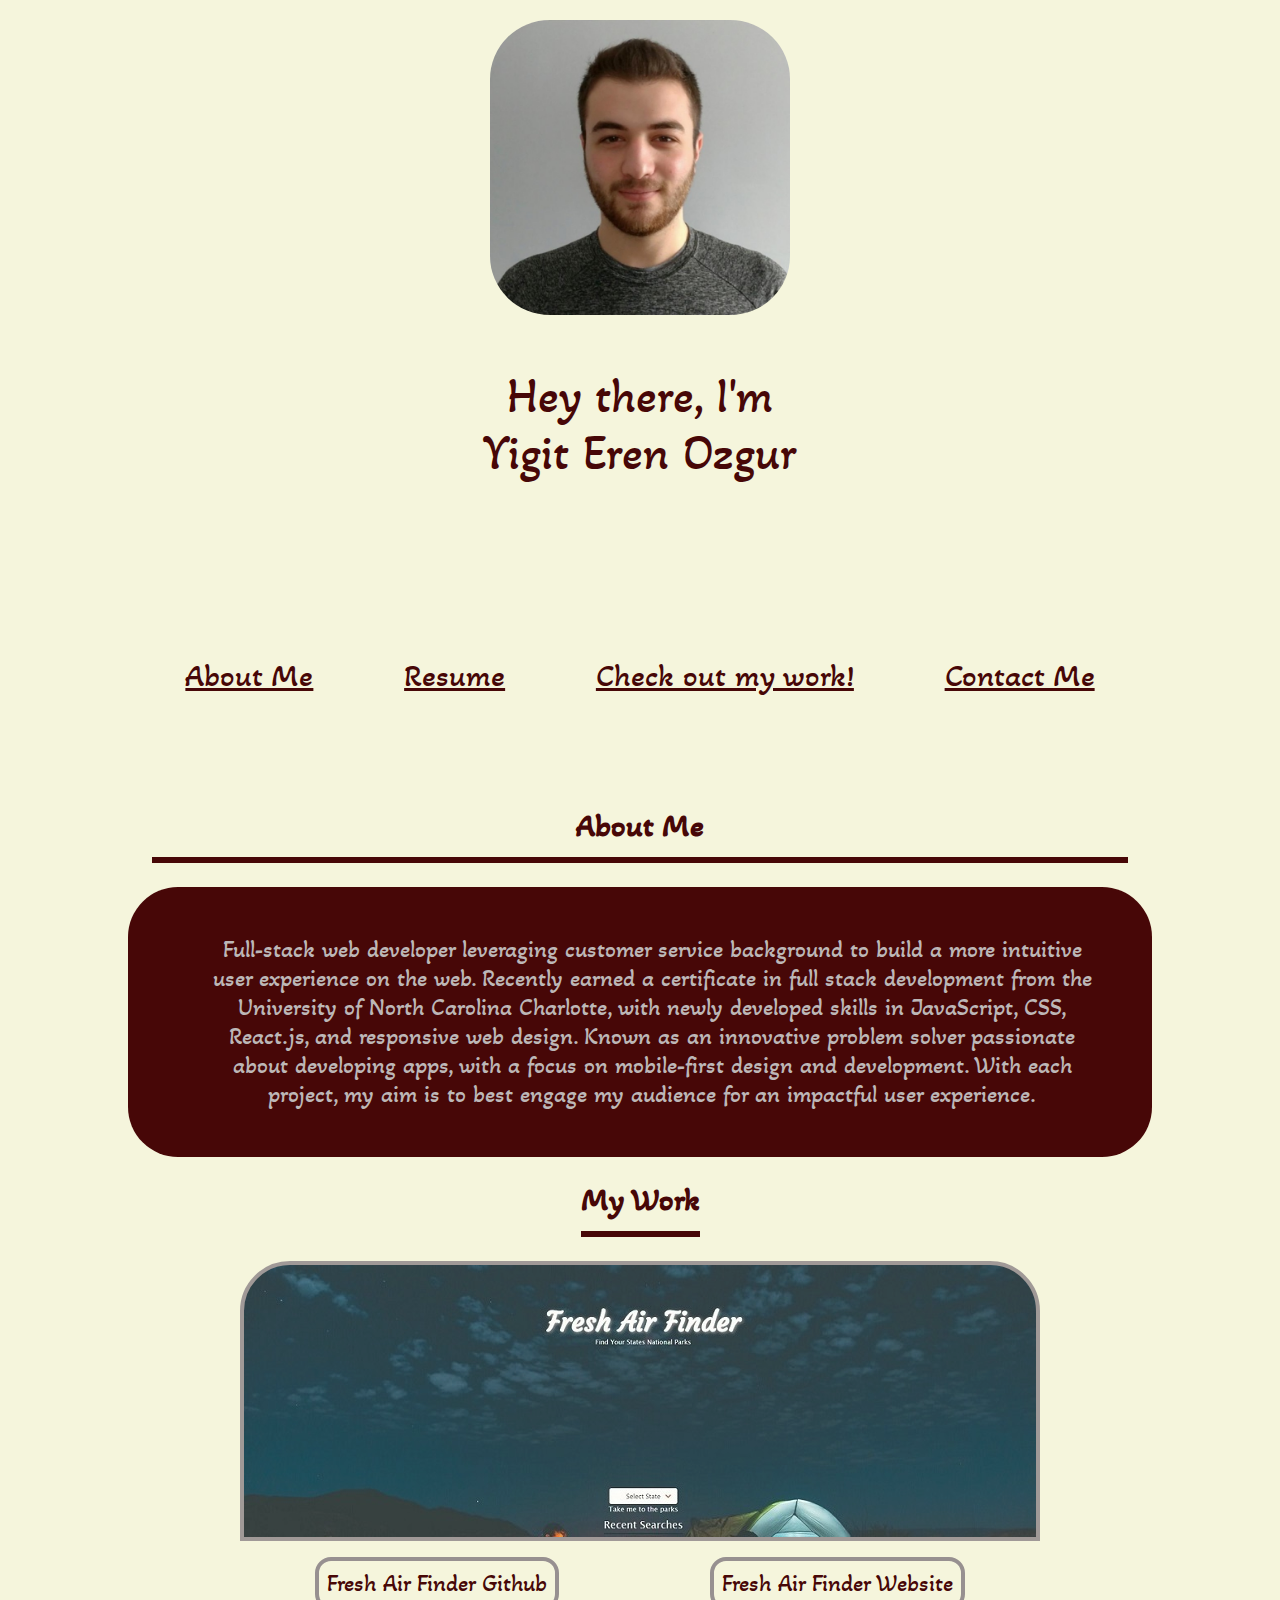
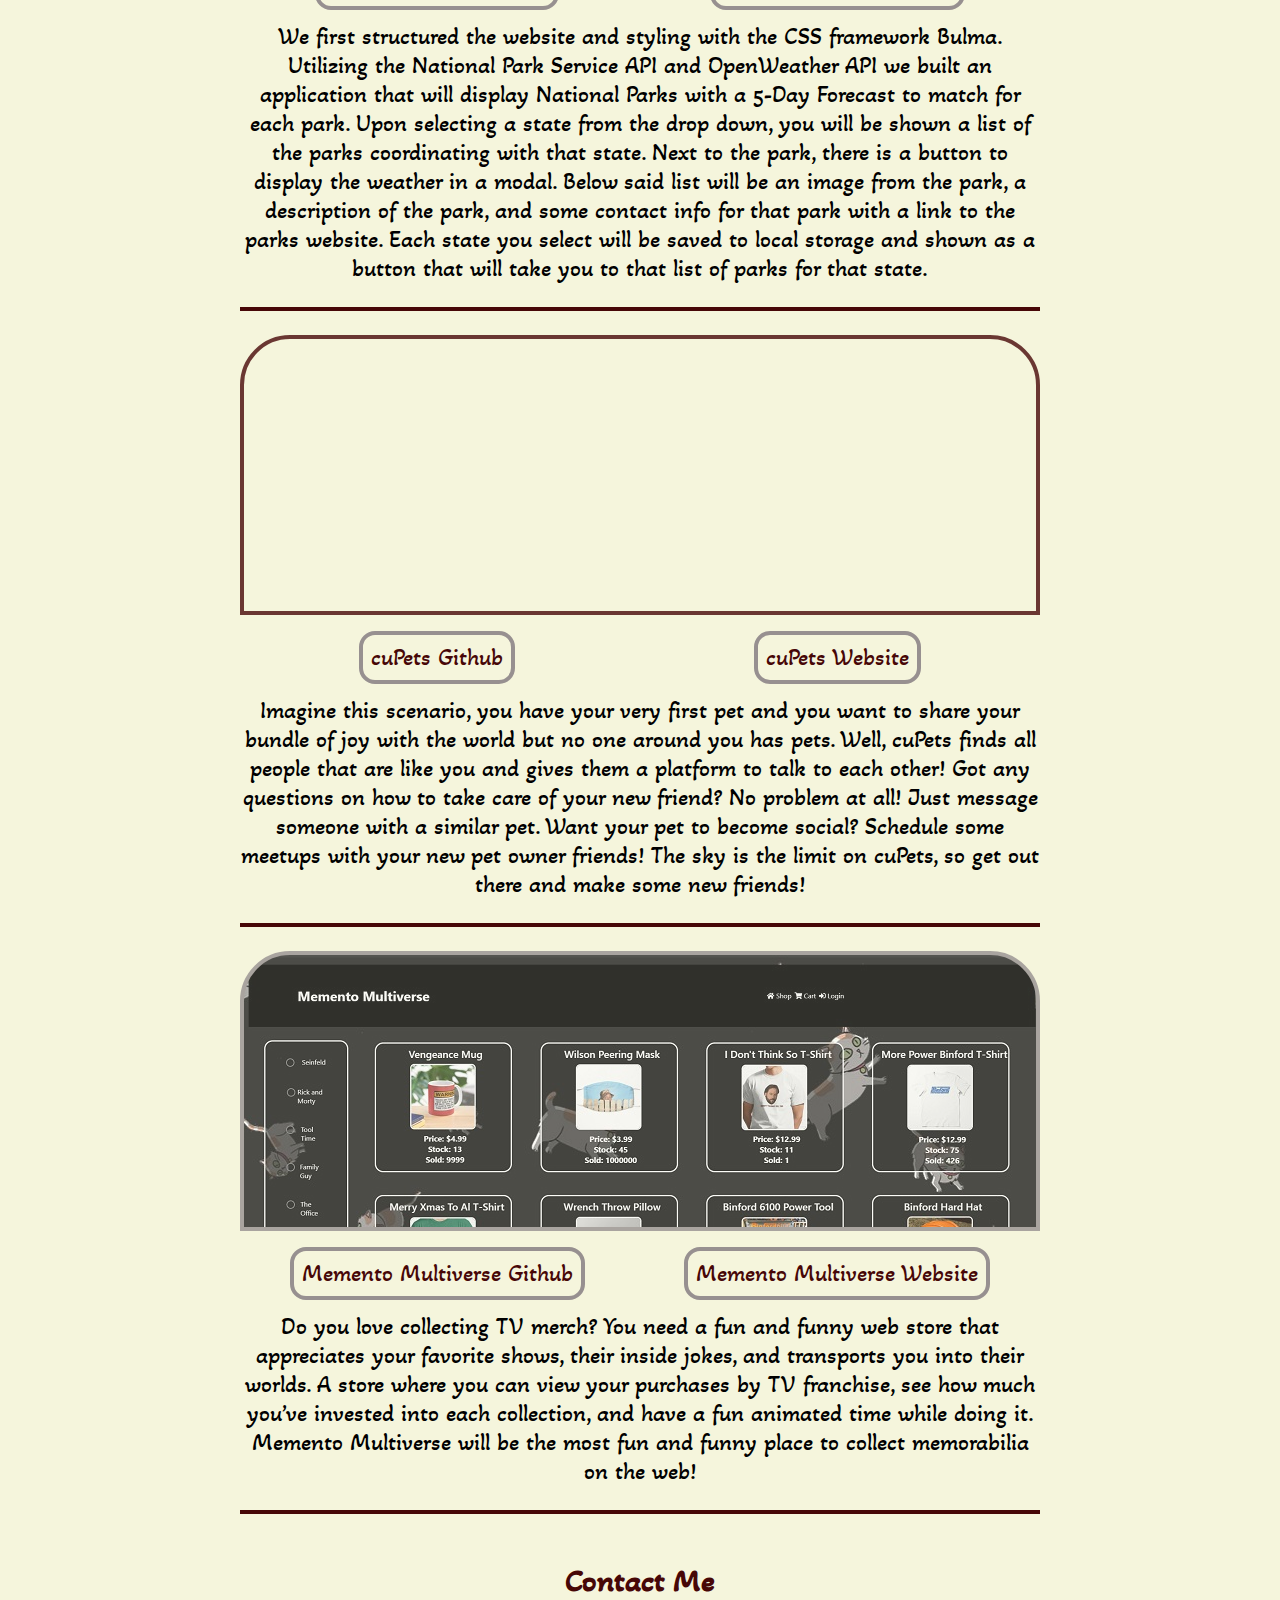
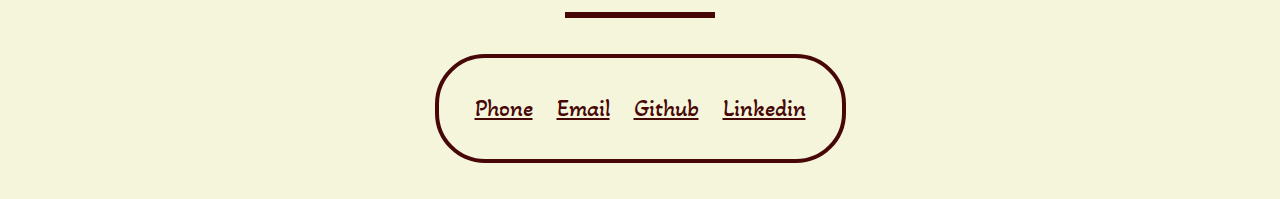
==== commit 6f46c0d6: "added third project" ====
--- a/index.html
+++ b/index.html
@@ -64,14 +64,13 @@
                 Schedule some meetups with your new pet owner friends! The sky is the limit on cuPets, so get out there
                 and make some new friends!
             </p>
-            <a href="https://erenozgur98.github.io/avengers-quiz/" target="_blank" class="first-homework">
+            <a href="https://memento-multiverse.herokuapp.com/" target="_blank" class="third-project">
             </a>
             <div class="link">
-                <a href="https://github.com/erenozgur98/avengers-quiz" target="_blank">Avengers Quiz Github</a>
-                <a href="https://erenozgur98.github.io/avengers-quiz/" target="_blank">Avengers Quiz Website</a>
+                <a href="https://github.com/erenozgur98/Memento-Multiverse" target="_blank">Memento Multiverse Github</a>
+                <a href="https://memento-multiverse.herokuapp.com/" target="_blank">Memento Multiverse Website</a>
             </div>
-            <p class="description">The Avengers Quiz is where you test your knowledge of The Avengers! Come play with
-                your friends and try to beat them, by keeping a high score!</p>
+            <p class="description">Do you love collecting TV merch? You need a fun and funny web store that appreciates your favorite shows, their inside jokes, and transports you into their worlds. A store where you can view your purchases by TV franchise, see how much you’ve invested into each collection, and have a fun animated time while doing it. Memento Multiverse will be the most fun and funny place to collect memorabilia on the web!</p>
         </div>
         <h2 class="h2" id="contact-me">Contact Me</h2>
         <div class="contact-me">
--- a/assets/portfolio.css
+++ b/assets/portfolio.css
@@ -181,7 +181,7 @@
     opacity: 1;
 }
 
-.first-homework {
+.third-project {
     /* border: 4px solid rgb(189, 183, 183); */
     /* border: #470707 solid 4px; */
     border: rgb(151, 144, 144) solid 4px;
@@ -194,14 +194,14 @@
     align-items: flex-end;
     justify-content: center;
     text-decoration: none;
-    background-image: url("./pictures/avengers.jpg");
+    background-image: url("./pictures/memento.jpg");
     opacity: 0.8;
     transition: all 100ms ease;
     border-top-left-radius: 50px;
     border-top-right-radius: 50px;
 }
 
-.first-homework:hover {
+.third-project:hover {
     transform: translateY(-6px);
     opacity: 1;
 }
